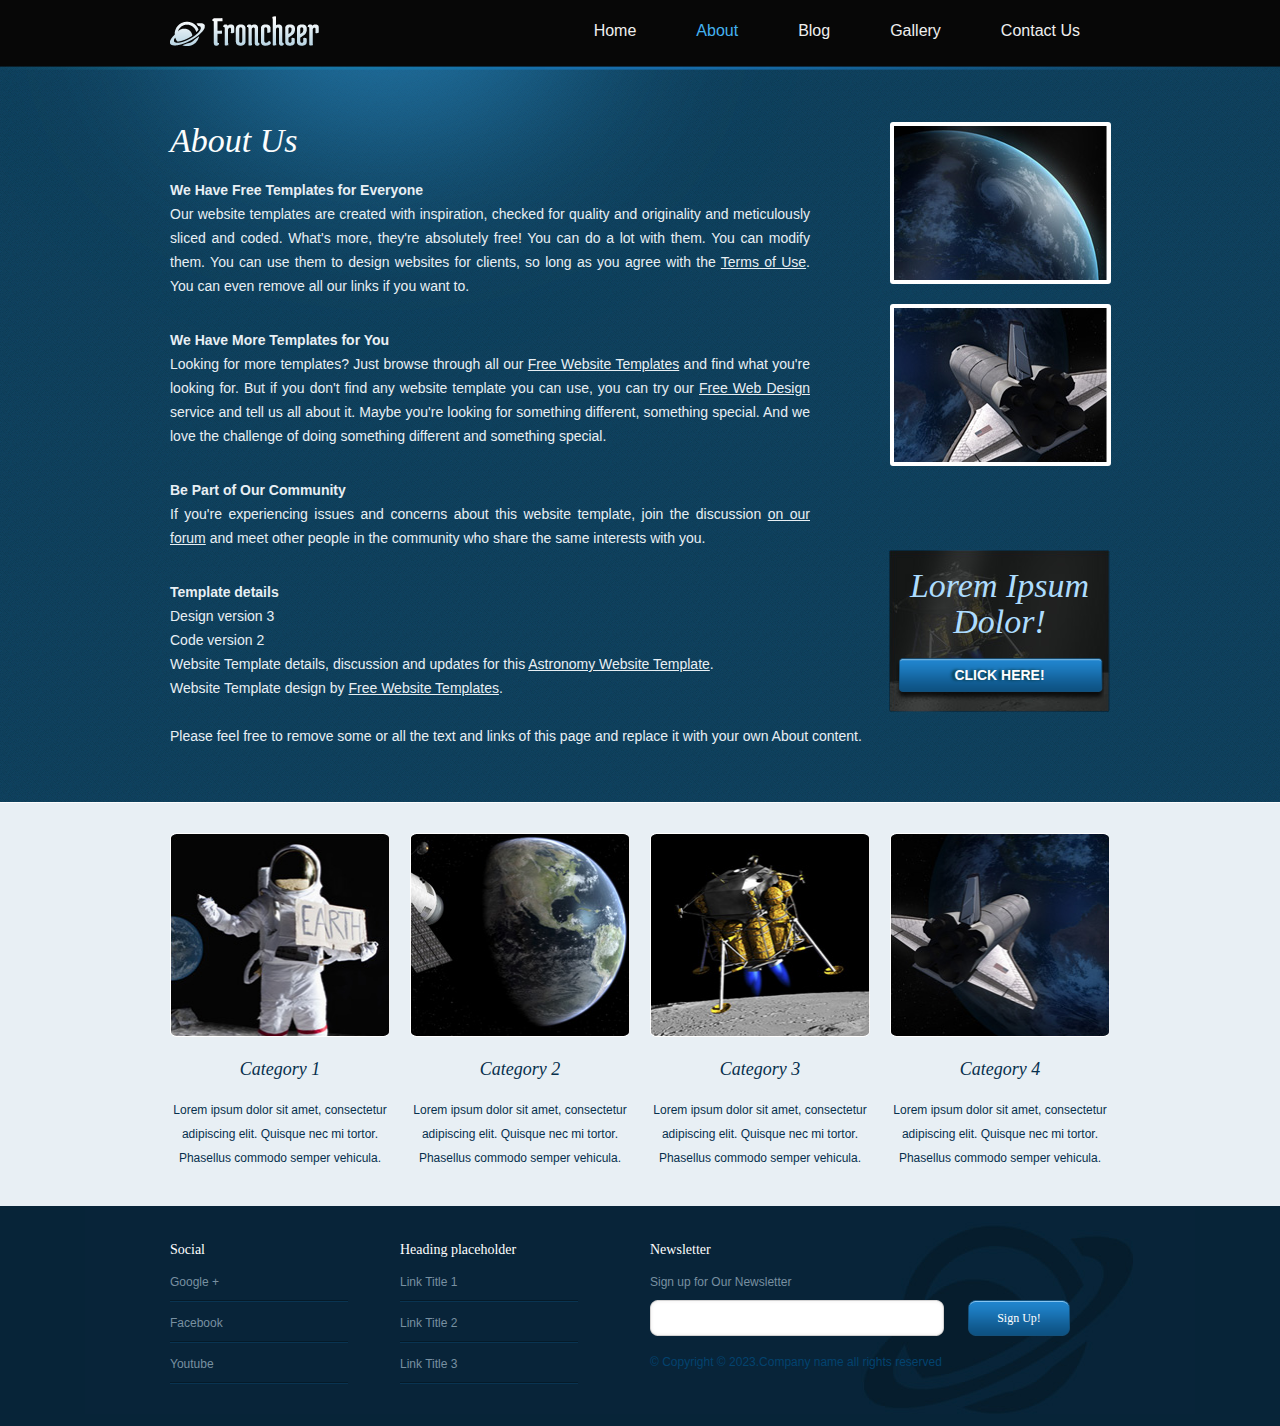
==== about.html @ 270e1ae2 "First Commit" ====
<!DOCTYPE html>
<!-- Website template by freewebsitetemplates.com -->
<html>
<head>
	<meta charset="UTF-8">
	<title>About - Astronomy Website Template</title>
	<link rel="stylesheet" href="css/style.css" type="text/css">
</head>
<body>
	<div id="header">
		<div class="wrapper clearfix">
			<div id="logo">
				<a href="index.html"><img src="images/logo.png" alt="LOGO"></a>
			</div>
			<ul id="navigation">
				<li>
					<a href="index.html">Home</a>
				</li>
				<li class="selected">
					<a href="about.html">About</a>
				</li>
				<li>
					<a href="blog.html">Blog</a>
				</li>
				<li>
					<a href="gallery.html">Gallery</a>
				</li>
				<li>
					<a href="contact.html">Contact Us</a>
				</li>
			</ul>
		</div>
	</div>
	<div id="contents">
		<div class="wrapper clearfix">
			<div id="sidebar">
				<ul>
					<li>
						<a href="blog.html"><img src="images/earth-small.jpg" alt="Img" height="154" width="213"></a>
					</li>
					<li>
						<a href="blog.html"><img src="images/spaceshuttle-closeup.jpg" alt="Img" height="154" width="213"></a>
					</li>
				</ul>
				<div class="click-here">
					<h1>Lorem Ipsum Dolor!</h1>
					<a href="index.html" class="btn1">Click Here!</a>
				</div>
			</div>
			<div class="main">
				<h1>About Us</h1>
				<p>
					<b>We Have Free Templates for Everyone</b> Our website templates are created with inspiration, checked for quality and originality and meticulously sliced and coded. What's more, they're absolutely free! You can do a lot with them. You can modify them. You can use them to design websites for clients, so long as you agree with the <a href="http://www.freewebsitetemplates.com/about/terms/">Terms of Use</a>. You can even remove all our links if you want to.
				</p>
				<p>
					<b>We Have More Templates for You</b> Looking for more templates? Just browse through all our <a href="http://www.freewebsitetemplates.com/">Free Website Templates</a> and find what you're looking for. But if you don't find any website template you can use, you can try our <a href="http://www.freewebsitetemplates.com/freewebdesign/">Free Web Design</a> service and tell us all about it. Maybe you're looking for something different, something special. And we love the challenge of doing something different and something special.
				</p>
				<p>
					<b>Be Part of Our Community</b> If you're experiencing issues and concerns about this website template, join the discussion <a href="http://www.freewebsitetemplates.com/forums/">on our forum</a> and meet other people in the community who share the same interests with you.
				</p>
				<p>
					<b>Template details</b> Design version 3<br> Code version 2<br> Website Template details, discussion and updates for this <a href="http://www.freewebsitetemplates.com/discuss/astronomywebsitetemplate/">Astronomy Website Template</a>.<br> Website Template design by <a href="http://www.freewebsitetemplates.com/">Free Website Templates</a>.<br><br> Please feel free to remove some or all the text and links of this page and replace it with your own About content.
				</p>
			</div>
		</div>
	</div>
	<div id="footer">
		<ul id="featured" class="wrapper clearfix">
			<li>
				<img src="images/astronaut.jpg" alt="Img" height="204" width="220">
				<h3><a href="blog.html">Category 1</a></h3>
				<p>
					Lorem ipsum dolor sit amet, consectetur adipiscing elit. Quisque nec mi tortor. Phasellus commodo semper vehicula.
				</p>
			</li>
			<li>
				<img src="images/earth.jpg" alt="Img" height="204" width="220">
				<h3><a href="blog.html">Category 2</a></h3>
				<p>
					Lorem ipsum dolor sit amet, consectetur adipiscing elit. Quisque nec mi tortor. Phasellus commodo semper vehicula.
				</p>
			</li>
			<li>
				<img src="images/spacecraft-small.jpg" alt="Img" height="204" width="220">
				<h3><a href="blog.html">Category 3</a></h3>
				<p>
					Lorem ipsum dolor sit amet, consectetur adipiscing elit. Quisque nec mi tortor. Phasellus commodo semper vehicula.
				</p>
			</li>
			<li>
				<img src="images/space-shuttle.jpg" alt="Img" height="204" width="220">
				<h3><a href="blog.html">Category 4</a></h3>
				<p>
					Lorem ipsum dolor sit amet, consectetur adipiscing elit. Quisque nec mi tortor. Phasellus commodo semper vehicula.
				</p>
			</li>
		</ul>
		<div class="body">
			<div class="wrapper clearfix">
				<div id="links">
					<div>
						<h4>Social</h4>
						<ul>
							<li>
								<a href="http://freewebsitetemplates.com/go/googleplus/" target="_blank">Google +</a>
							</li>
							<li>
								<a href="http://freewebsitetemplates.com/go/facebook/" target="_blank">Facebook</a>
							</li>
							<li>
								<a href="http://freewebsitetemplates.com/go/youtube/" target="_blank">Youtube</a>
							</li>
						</ul>
					</div>
					<div>
						<h4>Heading placeholder</h4>
						<ul>
							<li>
								<a href="index.html">Link Title 1</a>
							</li>
							<li>
								<a href="index.html">Link Title 2</a>
							</li>
							<li>
								<a href="index.html">Link Title 3</a>
							</li>
						</ul>
					</div>
				</div>
				<div id="newsletter">
					<h4>Newsletter</h4>
					<p>
						Sign up for Our Newsletter
					</p>
					<form action="index.html" method="post">
						<input type="text" value="">
						<input type="submit" value="Sign Up!">
					</form>
				</div>
				<p class="footnote">
					© Copyright © 2023.Company name all rights reserved
				</p>
			</div>
		</div>
	</div>
</body>
</html>
---- css/style.css ----
/* Website template by freewebsitetemplates.com */
@font-face {
	font-family: 'PTSerif-Caption';
	src: url('../fonts/PT_Serif-Caption-Web-Regular.eot');
	src: local('☺'), url('../fonts/PT_Serif-Caption-Web-Regular.woff') format('woff'), url('../fonts/PT_Serif-Caption-Web-Regular.ttf') format('truetype'), url('../fonts/PT_Serif-Caption-Web-Regular.svg') format('svg');
	font-weight: normal;
	font-style: normal;
}
body {
	background: url(../images/bg-body.jpg) repeat left top;
	font-family: Arial, Helvetica, sans-serif;
	min-width: 960px;
	margin: 0;
}
img {
	border: 0;
}
.wrapper {
	width: 960px;
	margin: 0 auto;
}
.clearfix:after {
	clear:both;
	content:"";
	display:block;
	height:1%;
	line-height:0;
	visibility:hidden;
}
/*------------------------------ HEADER ------------------------------*/
.btn1, .btn2, .btn3, #newsletter input {
	background: url(../images/interface.png) no-repeat;
}
.btn1, .btn2, .btn3 {
	color: #fdfdfd;
	display: inline-block;
	font-size: 14px;
	font-weight: bold;
	text-align: center;
	text-decoration: none;
	text-shadow: -3px 0 3px #053131;
	text-transform: uppercase;
}
.btn1 {
	background-position: 0 0;
	height: 34px;
	line-height: 34px;
	width: 202px;
	padding: 0 3px 9px;
}
.btn2 {
	background-position: 0 -53px;
	height: 37px;
	line-height: 37px;
	width: 216px;
	padding: 0 3px 8px;
}
.btn3 {
	background-position: 0 -108px;
	font: 22px/49px Georgia, "Times New Roman", Times, serif;
	height: 49px;
	width: 222px;
}
.btn1:hover {
	background-position: -222px 0;
}
.btn2:hover {
	background-position: -232px -53px;
}
.btn3:hover {
	background-position: -232px -108px;
}
/*------------------------------ HEADER ------------------------------*/
#header {
	background: url(../images/bg-header.png) repeat-x center top;
	height: 50px;
	padding: 16px 0 0;
	text-align: right;
}
/** Logo **/
#logo {
	float: left;
	display: inline-block;
	margin-left: 10px;
}
/** Navigation **/
#navigation {
	display: inline-block;
	height: 30px;
	list-style: none;
	margin: 0 10px;
	padding: 0;
*width: 516px; /** Needed for IE7 **/
}
#navigation li {
	float: left;
	margin: 0 30px;
}
#navigation li:first-child {
	margin-left: 0;
}
#navigation li a {
	color: #efefef;
	line-height: 30px;
	padding: 0;
	text-decoration: none;
}
#navigation li a:hover, #navigation li.selected a {
	color: #44b2f1;
}
/*------------------------------ CONTENTS ------------------------------*/
#contents {
	background: url(../images/bg-content.png) repeat-x center top;
	margin: 0 0 24px;
	padding: 56px 0 0;
}
#contents h1, #featured h3 {
	color: #fbfdfd;
	font: italic 34px Georgia, "Times New Roman", Times, serif;
	font-style: italic;
	margin: 0 0 18px;
}
#contents p {
	color: #e8eff4;
	font-size: 14px;
	line-height: 24px;
	margin: 0;
	padding: 0 0 30px;
	text-align: justify;
}
#contents p a {
	color: #e8eff4;
}
#contents p a:hover {
	color: #0aa3fa;
}
#contents p b {
	display: block;
}
#contents .body {
	width: 940px;
	margin: 0 auto;
	padding: 0 10px;
}
#contents .click-here {
	float: right;
	background: url(../images/spacecraft.jpg) no-repeat center top;
	display: inline-block;
	height: 162px;
	width: 301px;
	margin-left: 20px;
	text-align: center;
}
#contents .click-here h1 {
	color: #addcfe;
	font-style: italic;
	line-height: 36px;
	margin: 18px 0;
}
/** adbox **/
#adbox {
	background: #020a13 url(../images/bg-adbox.jpg) no-repeat center top;
	font-family: Georgia, "Times New Roman", Times, serif;
	min-height: 433px;
	margin: -56px 0 22px;
/** Needed for IE7 **/
*margin: 0;
*position: relative;
*top: -56px;
}
#adbox .wrapper {
	width: 940px;
	padding: 54px 10px 26px;
}
#adbox .info {
	height: 354px;
	width: 330px;
	overflow: hidden;
}
#adbox h1 {
	color: #ffffff;
	font-size: 48px;
	font-style: italic;
	line-height: 50px;
	margin-bottom: 30px;
}
#adbox p {
	color: #176eb0;
	font-size: 14px;
	line-height: 24px;
}
#adbox p a {
	color: #176eb0;
}
#adbox div.highlight {
	background: #171a1a url(../images/adbox-bg-heading.jpg) repeat-x left top;
	min-height: 82px;
	border-color: #000;
	border-style: solid none;
	border-width: 1px;
}
#adbox div.highlight h2 {
	color: #484b4b;
	font-size: 34px;
	line-height: 82px;
	width: 940px;
	margin: 0 auto;
	padding: 0 10px;
	text-shadow: -3px 0 3px #121413;
}
#adbox div.highlight h2 i {
	font-weight: normal;
}
/** main **/
.main {
	padding: 0 10px;
}
/** sidebar **/
#sidebar {
	float: right;
	width: 220px;
	margin: 0 10px 0 80px;
}
#sidebar ul {
	list-style: none;
	margin: 0 0 80px;
	padding: 0;
}
#sidebar > ul li {
	margin: 0 0 16px;
}
#sidebar > ul li img {
	border: 4px solid #fff;
	border-radius: 3px;
}
#sidebar > ul li a:hover {
	filter:alpha(opacity=80);
	opacity:0.8;
}
#sidebar .click-here {
	background: url(../images/spacecraft-dark.jpg) no-repeat center top;
	display: inline-block;
	height: 162px;
	width: 221px;
	margin-left: 20px;
	text-align: center;
}
/** time **/
.time {
	color: #2986bb;
	font-size: 12px;
}
/** list **/
.list {
	list-style: none;
	margin: 0;
	padding: 0;
}
.list li span.time {
	float: right;
	margin-top: 6px;
}
.list li h4 {
	color: #fbfdfd;
	font-size: 16px;
	line-height: 24px;
	margin: 0;
	text-transform: uppercase;
}
.list li {
	padding: 0 0 48px;
}
#contents .list li p {
	padding: 0;
}
.list li a.more {
	float: right;
	color: #34b0fb;
	display: inline-block;
	font-size: 14px;
}
.list li a.more:hover {
	color: #c3e9fe;
}
/** pagination **/
.pagination {
	display: inline-block;
	list-style: none;
	margin: 0;
	padding: 0;
}
.pagination li {
	float: left;
	font: 12px Arial, Helvetica, sans-serif;
	margin: 0 2px;
}
.pagination li a {
	color: #36b4fd;
	padding: 3px;
	text-decoration: none;
}
.pagination li a:hover, #pagination li.selected a {
	color: #95d3f9;
}
/** gallery **/
#gallery #sidebar, #contact #sidebar {
	margin-left: 10px;
}
#gallery .photos {
	margin: 0 0 20px;
}
#gallery .viewer {
	margin: 0 0 18px;
}
#gallery .photos > ul {
	background-color: #072a3e;
	display: inline-block;
	list-style: none;
	margin: 0;
	padding: 12px 15px;
}
#gallery .photos > ul li {
	float: left;
	margin: 0 9px;
	position: relative;
}
#gallery .photos > ul li a:hover span.cover {
	background-color: #e8eff4;
	display: block;
	height: 96px;
	width: 100%;
	opacity: 0.49;
	position: absolute;
	top: 0;
	left: 0;
}
/** Contact **/
#contact form {
	width: 709px;
}
#contact form ul {
	list-style: none;
	margin: 0;
	padding: 0;
}
#contact form ul li {
	display: inline-block;
	width: 100%;
	margin: 0 0 18px;
}
#contact form ul li > label {
	float: right;
	color: #e8eff4;
	display: inline-block;
	font: italic 14px/36px 'PTSerif-Caption';
	width: 230px;
}
#contact form ul li > label.msg {
	margin-bottom: 60px;
	padding-top: 80px;
}
#contact form ul li:hover > label {
	color: #2da6fc;
}
#contact textarea {
	float: left;
	background-color: #fff;
	color: #060606;
	font: 14px/36px Arial, Helvetica, sans-serif;
	height: 367px;
	width: 450px;
	border: 0;
	margin: 0 10px 0 0;
	padding-left: 10px;
	overflow: auto;
}
#contact form ul li div {
	display: inline-block;
	width: 225px;
	margin: 50px 0;
	padding-left: 5px;
}
#contact form ul li div label {
	color: #fcc43d;
	display: inline-block;
	font: 12px Arial, Helvetica, sans-serif;
	font-weight: normal;
}
#contact input[type='text'] {
	background-color: #fff;
	color: #060606;
	font: 14px/36px Arial, Helvetica, sans-serif;
	height: 36px;
	width: 440px;
	border: 0;
	margin-right: 10px;
	padding: 0 10px;
}
#contact input[type='checkbox'] {
	background-position: 0 0;
	height: 13px;
	width: 12px;
	border: 0;
	margin-left: 0;
	margin-right: 10px;
	padding: 0;
}
#contact input[type='submit'] {
	cursor: pointer;
	border: 0;
	margin-top: 3px;
	margin-left: 5px;
}
#contact div.checkbox label {
	cursor: pointer;
}
/*------------------------------ FOOTER ------------------------------*/
#footer {
	background-color: #e8eff4;
	border-top: 1px solid #fdfcfc;
}
#footer .body {
	background: #072438 url(../images/bg-footer.jpg) no-repeat center top;
	min-height: 136px;
	padding: 36px 0;
}
#footer h4 {
	color: #fff;
	font: normal 14px Georgia, "Times New Roman", Times, serif;
	margin: 0 0 12px;
}
#footer p {
	color: #7890a1;
	font-size: 12px;
	line-height: 24px;
	margin: 0;
	padding: 0 0 6px;
}
/** featured **/
#featured {
	display: block;
	list-style: none;
	width: 960px;
	margin: 0 auto;
	padding: 30px 0;
}
#featured li {
	float: left;
	width: 220px;
	margin: 0 10px;
	text-align: center;
}
#featured li h3 {
	color: #07304d;
	font-size: 18px;
	margin: 18px 0;
}
#featured li h3 a {
	color: #07304d;
	text-decoration: none;
}
#featured li h3 a:hover {
	color: #51a9e9;
}
#featured li p {
	color: #07304d;
	font-size: 12px;
	text-align: center;
}
/** links **/
#links {
	float: left;
	width: 460px;
	margin: 0 10px;
}
#links > div {
	float: left;
	width: 230px;
}
#links ul {
	list-style: none;
	width: 178px;
	margin: 0;
	padding: 0;
}
#links ul li {
	background: url(../images/border-footer.png) repeat-x left bottom;
	margin: 0 0 6px;
	padding: 3px 0 8px;
}
#links ul li:first-child {
	padding-top: 0;
}
#links ul li a {
	color: #7890a1;
	font-size: 12px;
	line-height: 24px;
	text-decoration: none;
}
#links ul li a:hover {
	color: #e8eff4;
}
/** newsletter **/
#newsletter {
	float: left;
	width: 460px;
	margin: 0 10px 10px;
}
#newsletter form {
	display: inline-block;
}
#newsletter input {
	float: left;
	font: 12px/36px "Palatino Linotype", "Book Antiqua", Palatino, serif;
	height: 36px;
	border: 0;
	margin: 0;
	padding: 0;
}
#newsletter input[type='text'] {
	background-position: 0 bottom;
	width: 282px;
	margin-right: 24px;
	padding-left: 6px;
	padding-right: 6px
}
#newsletter input[type='submit'] {
	background-position: -304px bottom;
	color: #fff;
	cursor: pointer;
	width: 102px;
}
#newsletter input[type='submit']:hover {
	background-position: right bottom;
}
#footer .footnote {
	float: right;
	display: inline-block;
	color: #03436f;
	width: 460px;
	margin-right: 10px;
}
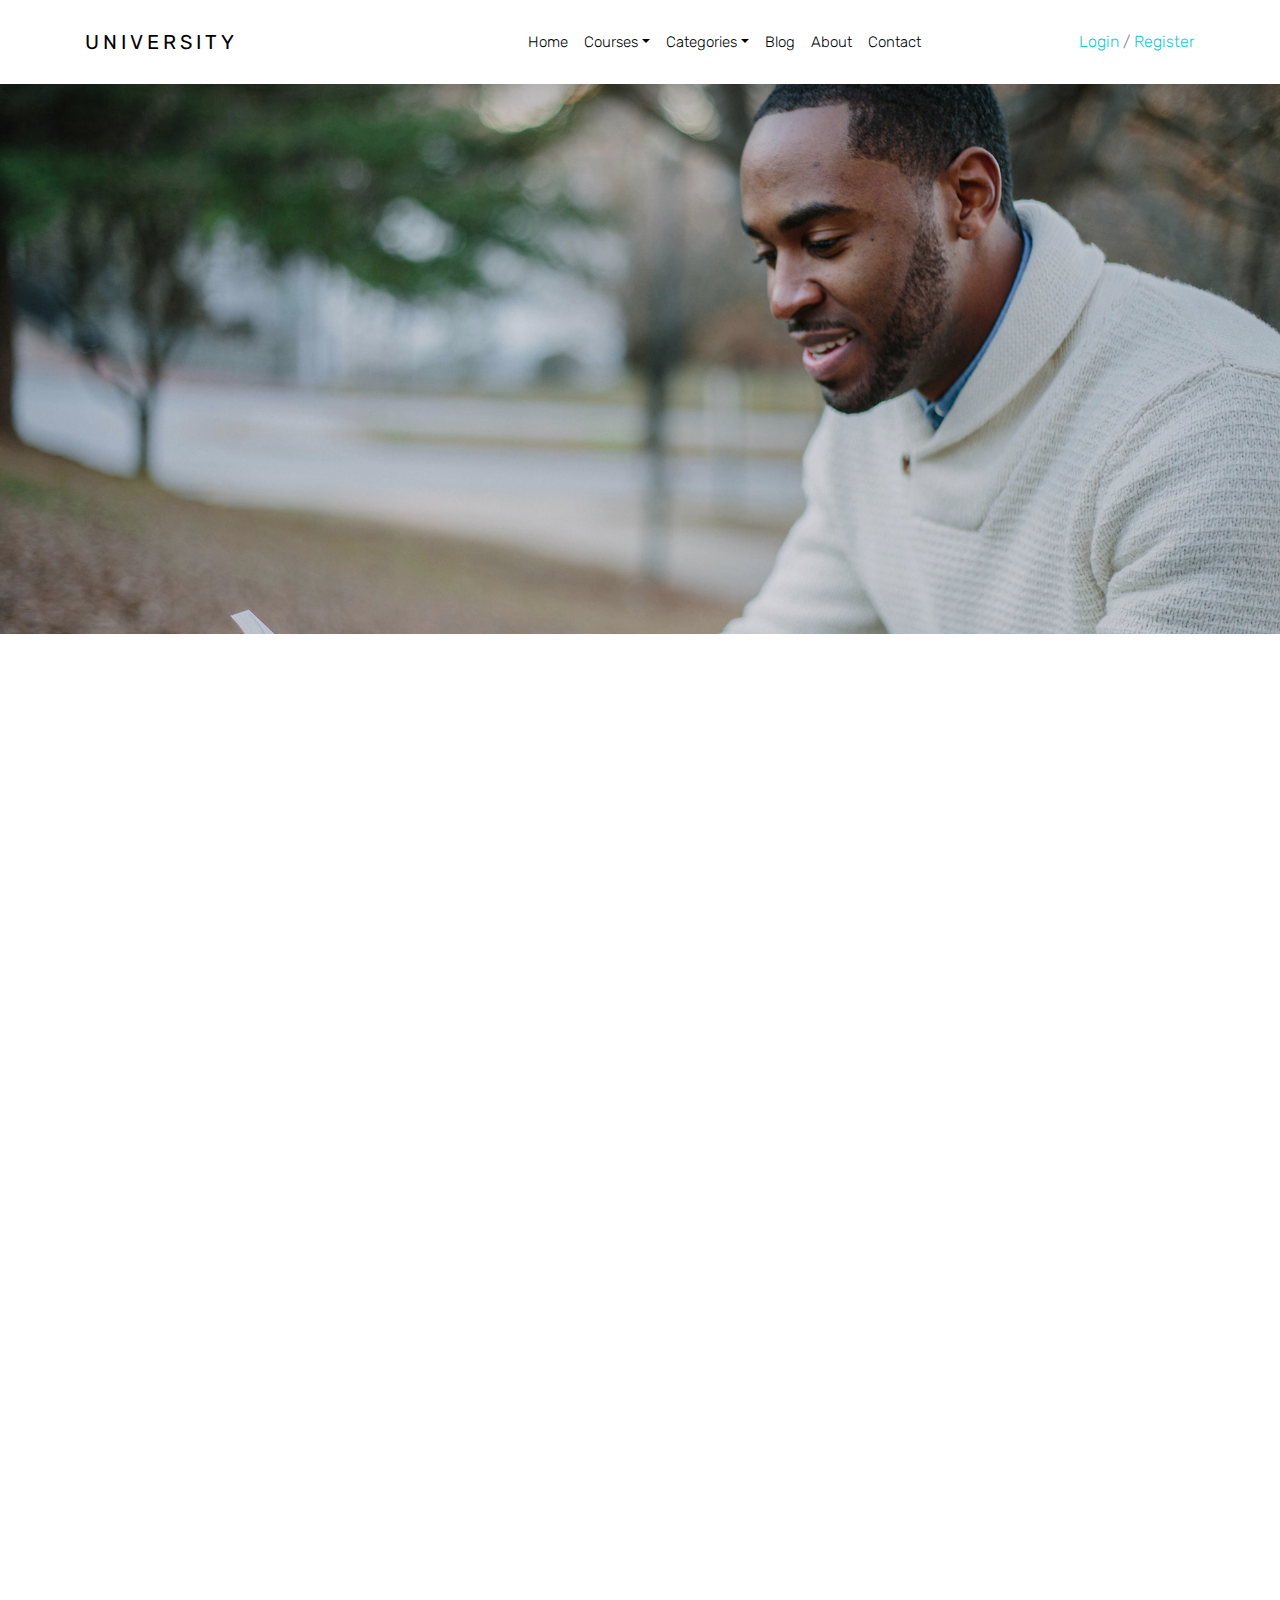
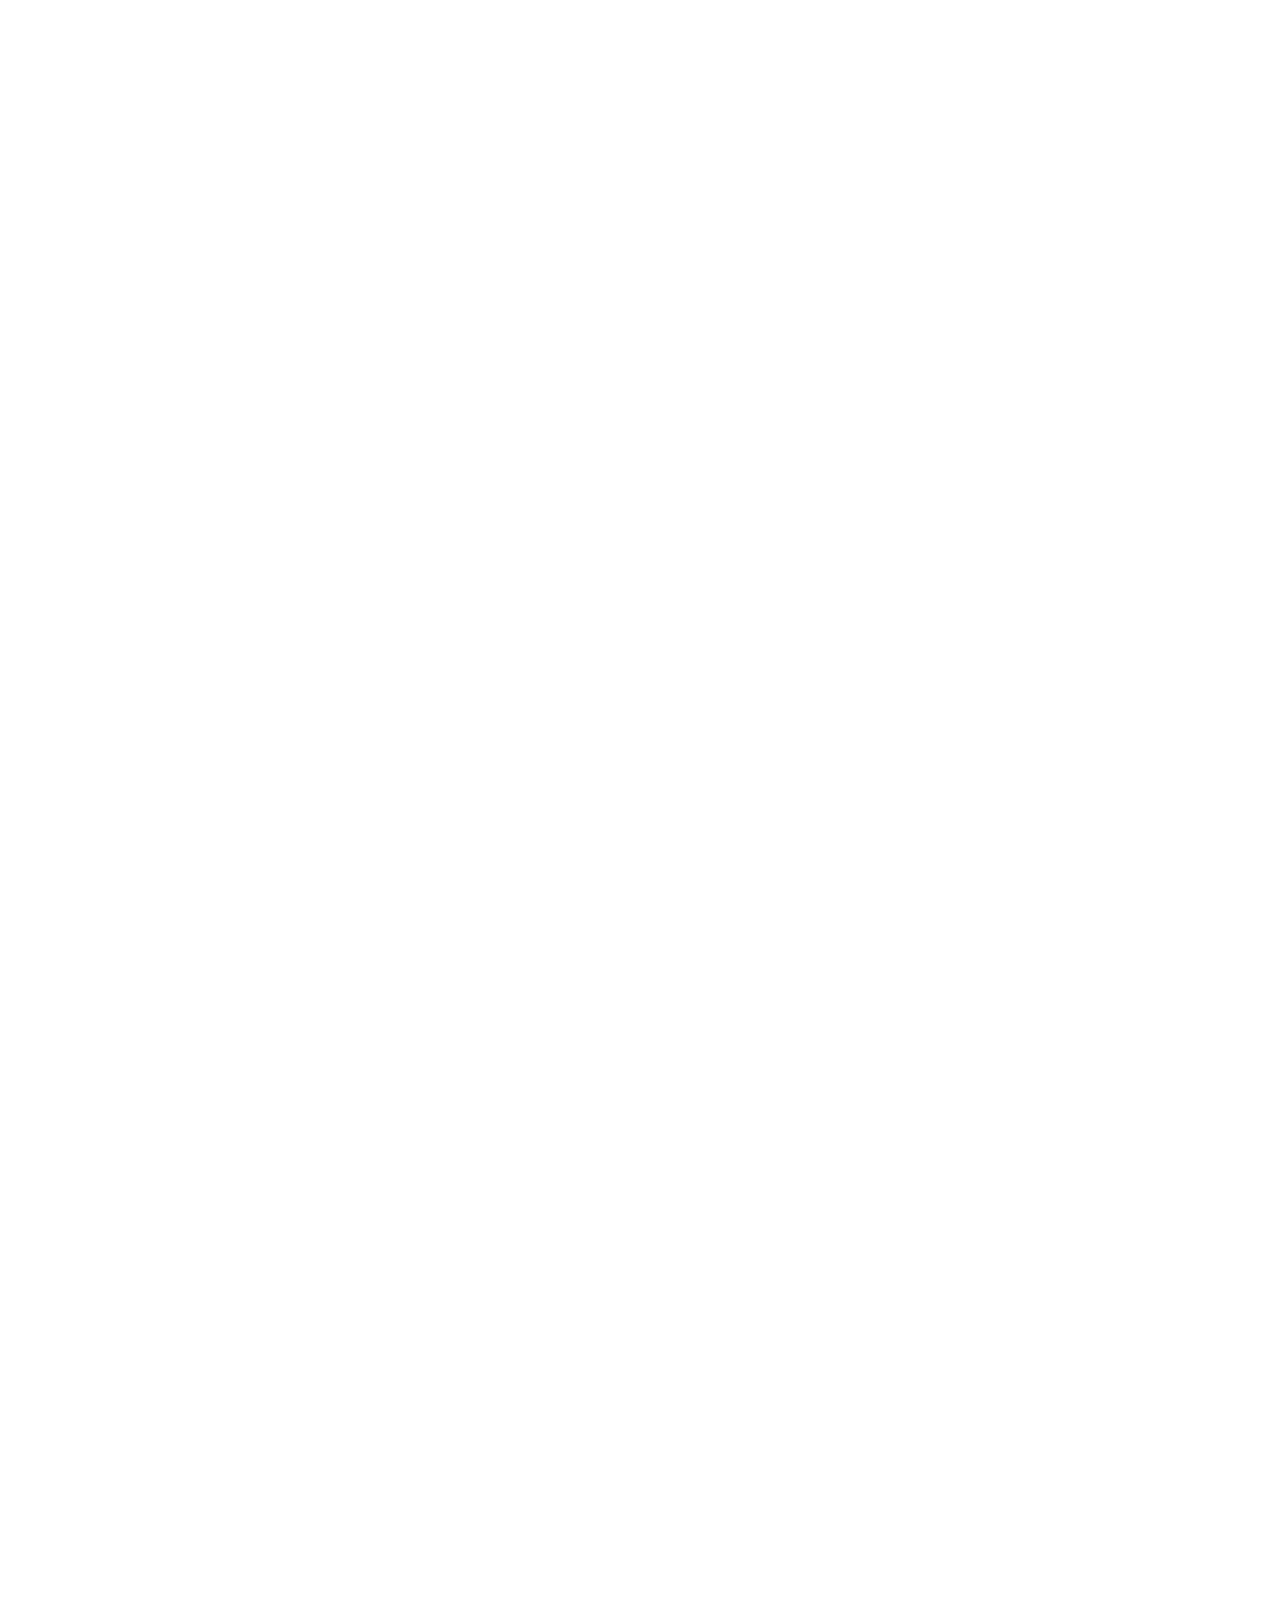
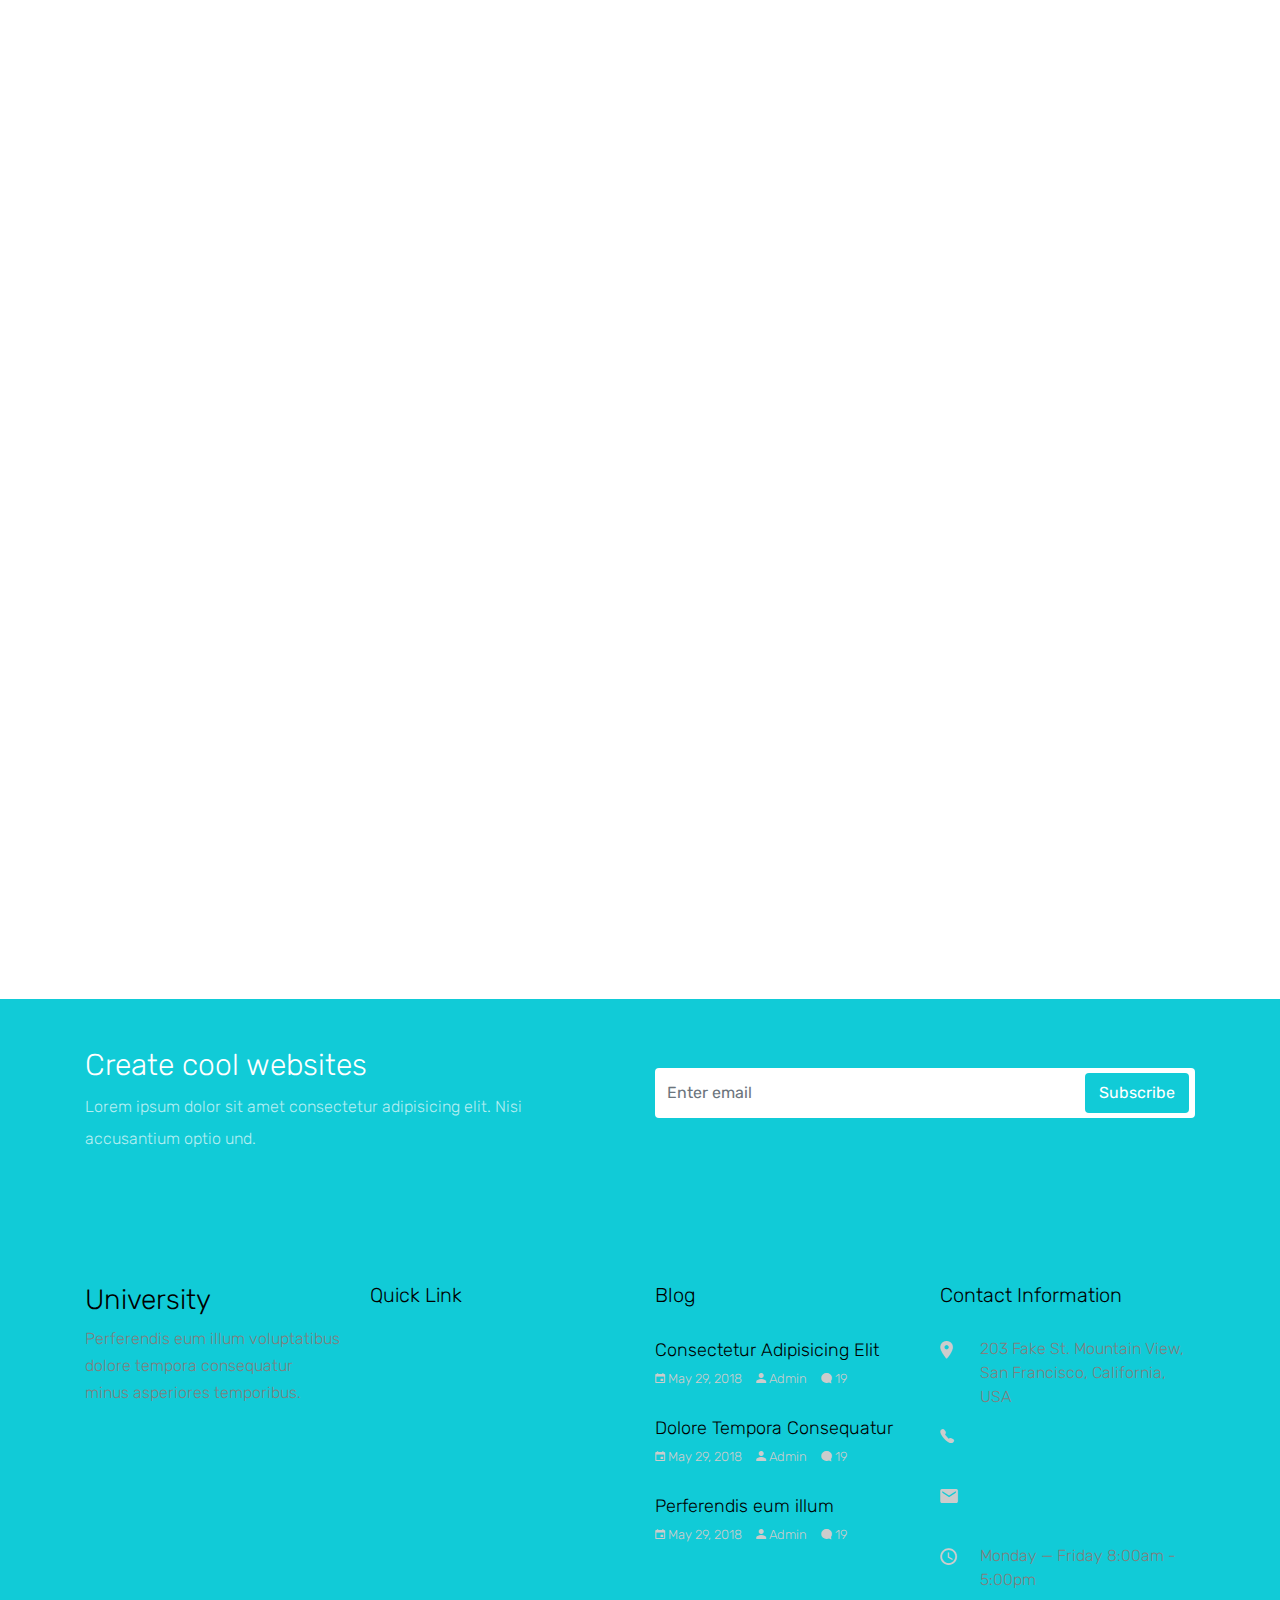
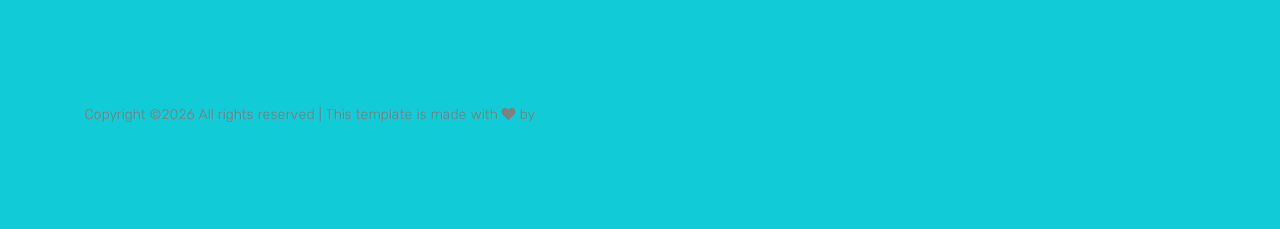
==== commit f205d764: "edited file" ====
--- a/about.html
+++ b/about.html
@@ -1,147 +1,408 @@
-<!DOCTYPE html>
-<!-- Website template by freewebsitetemplates.com -->
-<html>
-<head>
-	<meta charset="UTF-8">
-	<title>About - Astronomy Website Template</title>
-	<link rel="stylesheet" href="css/style.css" type="text/css">
-</head>
-<body>
-	<div id="header">
-		<div class="wrapper clearfix">
-			<div id="logo">
-				<a href="index.html"><img src="images/logo.png" alt="LOGO"></a>
-			</div>
-			<ul id="navigation">
-				<li>
-					<a href="index.html">Home</a>
-				</li>
-				<li class="selected">
-					<a href="about.html">About</a>
-				</li>
-				<li>
-					<a href="blog.html">Blog</a>
-				</li>
-				<li>
-					<a href="gallery.html">Gallery</a>
-				</li>
-				<li>
-					<a href="contact.html">Contact Us</a>
-				</li>
-			</ul>
-		</div>
-	</div>
-	<div id="contents">
-		<div class="wrapper clearfix">
-			<div id="sidebar">
-				<ul>
-					<li>
-						<a href="blog.html"><img src="images/earth-small.jpg" alt="Img" height="154" width="213"></a>
-					</li>
-					<li>
-						<a href="blog.html"><img src="images/spaceshuttle-closeup.jpg" alt="Img" height="154" width="213"></a>
-					</li>
-				</ul>
-				<div class="click-here">
-					<h1>Lorem Ipsum Dolor!</h1>
-					<a href="index.html" class="btn1">Click Here!</a>
-				</div>
-			</div>
-			<div class="main">
-				<h1>About Us</h1>
-				<p>
-					<b>We Have Free Templates for Everyone</b> Our website templates are created with inspiration, checked for quality and originality and meticulously sliced and coded. What's more, they're absolutely free! You can do a lot with them. You can modify them. You can use them to design websites for clients, so long as you agree with the <a href="http://www.freewebsitetemplates.com/about/terms/">Terms of Use</a>. You can even remove all our links if you want to.
-				</p>
-				<p>
-					<b>We Have More Templates for You</b> Looking for more templates? Just browse through all our <a href="http://www.freewebsitetemplates.com/">Free Website Templates</a> and find what you're looking for. But if you don't find any website template you can use, you can try our <a href="http://www.freewebsitetemplates.com/freewebdesign/">Free Web Design</a> service and tell us all about it. Maybe you're looking for something different, something special. And we love the challenge of doing something different and something special.
-				</p>
-				<p>
-					<b>Be Part of Our Community</b> If you're experiencing issues and concerns about this website template, join the discussion <a href="http://www.freewebsitetemplates.com/forums/">on our forum</a> and meet other people in the community who share the same interests with you.
-				</p>
-				<p>
-					<b>Template details</b> Design version 3<br> Code version 2<br> Website Template details, discussion and updates for this <a href="http://www.freewebsitetemplates.com/discuss/astronomywebsitetemplate/">Astronomy Website Template</a>.<br> Website Template design by <a href="http://www.freewebsitetemplates.com/">Free Website Templates</a>.<br><br> Please feel free to remove some or all the text and links of this page and replace it with your own About content.
-				</p>
-			</div>
-		</div>
-	</div>
-	<div id="footer">
-		<ul id="featured" class="wrapper clearfix">
-			<li>
-				<img src="images/astronaut.jpg" alt="Img" height="204" width="220">
-				<h3><a href="blog.html">Category 1</a></h3>
-				<p>
-					Lorem ipsum dolor sit amet, consectetur adipiscing elit. Quisque nec mi tortor. Phasellus commodo semper vehicula.
-				</p>
-			</li>
-			<li>
-				<img src="images/earth.jpg" alt="Img" height="204" width="220">
-				<h3><a href="blog.html">Category 2</a></h3>
-				<p>
-					Lorem ipsum dolor sit amet, consectetur adipiscing elit. Quisque nec mi tortor. Phasellus commodo semper vehicula.
-				</p>
-			</li>
-			<li>
-				<img src="images/spacecraft-small.jpg" alt="Img" height="204" width="220">
-				<h3><a href="blog.html">Category 3</a></h3>
-				<p>
-					Lorem ipsum dolor sit amet, consectetur adipiscing elit. Quisque nec mi tortor. Phasellus commodo semper vehicula.
-				</p>
-			</li>
-			<li>
-				<img src="images/space-shuttle.jpg" alt="Img" height="204" width="220">
-				<h3><a href="blog.html">Category 4</a></h3>
-				<p>
-					Lorem ipsum dolor sit amet, consectetur adipiscing elit. Quisque nec mi tortor. Phasellus commodo semper vehicula.
-				</p>
-			</li>
-		</ul>
-		<div class="body">
-			<div class="wrapper clearfix">
-				<div id="links">
-					<div>
-						<h4>Social</h4>
-						<ul>
-							<li>
-								<a href="http://freewebsitetemplates.com/go/googleplus/" target="_blank">Google +</a>
-							</li>
-							<li>
-								<a href="http://freewebsitetemplates.com/go/facebook/" target="_blank">Facebook</a>
-							</li>
-							<li>
-								<a href="http://freewebsitetemplates.com/go/youtube/" target="_blank">Youtube</a>
-							</li>
-						</ul>
-					</div>
-					<div>
-						<h4>Heading placeholder</h4>
-						<ul>
-							<li>
-								<a href="index.html">Link Title 1</a>
-							</li>
-							<li>
-								<a href="index.html">Link Title 2</a>
-							</li>
-							<li>
-								<a href="index.html">Link Title 3</a>
-							</li>
-						</ul>
-					</div>
-				</div>
-				<div id="newsletter">
-					<h4>Newsletter</h4>
-					<p>
-						Sign up for Our Newsletter
-					</p>
-					<form action="index.html" method="post">
-						<input type="text" value="">
-						<input type="submit" value="Sign Up!">
-					</form>
-				</div>
-				<p class="footnote">
-					© Copyright © 2023.Company name all rights reserved
-				</p>
-			</div>
-		</div>
-	</div>
-</body>
+<!doctype html>
+<html lang="en">
+  <head>
+    <title>Free Education Template by Colorlib</title>
+    <meta charset="utf-8">
+    <meta name="viewport" content="width=device-width, initial-scale=1, shrink-to-fit=no">
+
+    <link href="https://fonts.googleapis.com/css?family=Rubik:300,400,500" rel="stylesheet">
+
+    <link rel="stylesheet" href="css/bootstrap.css">
+    <link rel="stylesheet" href="css/animate.css">
+    <link rel="stylesheet" href="css/owl.carousel.min.css">
+
+    <link rel="stylesheet" href="fonts/ionicons/css/ionicons.min.css">
+    <link rel="stylesheet" href="fonts/fontawesome/css/font-awesome.min.css">
+    <link rel="stylesheet" href="fonts/flaticon/font/flaticon.css">
+
+    <!-- Theme Style -->
+    <link rel="stylesheet" href="css/style.css">
+  </head>
+  <body>
+    
+    <header role="banner">
+     
+      <nav class="navbar navbar-expand-lg navbar-light bg-light">
+        <div class="container">
+          <a class="navbar-brand absolute" href="index.html">University</a>
+          <button class="navbar-toggler" type="button" data-toggle="collapse" data-target="#navbarsExample05" aria-controls="navbarsExample05" aria-expanded="false" aria-label="Toggle navigation">
+            <span class="navbar-toggler-icon"></span>
+          </button>
+
+          <div class="collapse navbar-collapse navbar-light" id="navbarsExample05">
+            <ul class="navbar-nav mx-auto">
+              <li class="nav-item">
+                <a class="nav-link active" href="index.html">Home</a>
+              </li>
+              <li class="nav-item dropdown">
+                <a class="nav-link dropdown-toggle" href="courses.html" id="dropdown04" data-toggle="dropdown" aria-haspopup="true" aria-expanded="false">Courses</a>
+                <div class="dropdown-menu" aria-labelledby="dropdown04">
+                  <a class="dropdown-item" href="courses.html">HTML</a>
+                  <a class="dropdown-item" href="courses.html">WordPress</a>
+                  <a class="dropdown-item" href="courses.html">Laravel</a>
+                  <a class="dropdown-item" href="courses.html">JavaScript</a>
+                  <a class="dropdown-item" href="courses.html">Python</a>
+                </div>
+
+              </li>
+
+              <li class="nav-item dropdown">
+                <a class="nav-link dropdown-toggle" href="#" id="dropdown05" data-toggle="dropdown" aria-haspopup="true" aria-expanded="false">Categories</a>
+                <div class="dropdown-menu" aria-labelledby="dropdown05">
+                  <a class="dropdown-item" href="#">HTML</a>
+                  <a class="dropdown-item" href="#">WordPress</a>
+                  <a class="dropdown-item" href="#">Laravel</a>
+                  <a class="dropdown-item" href="#">JavaScript</a>
+                  <a class="dropdown-item" href="#">Python</a>
+                </div>
+
+              </li>
+              <li class="nav-item">
+                <a class="nav-link" href="blog.html">Blog</a>
+              </li>
+              <li class="nav-item">
+                <a class="nav-link" href="about.html">About</a>
+              </li>
+              <li class="nav-item">
+                <a class="nav-link" href="contact.html">Contact</a>
+              </li>
+            </ul>
+            <ul class="navbar-nav absolute-right">
+              <li>
+                <a href="login.html">Login</a> / <a href="register.html">Register</a>
+              </li>
+            </ul>
+            
+          </div>
+        </div>
+      </nav>
+    </header>
+    <!-- END header -->
+
+    <section class="site-hero site-sm-hero overlay" data-stellar-background-ratio="0.5" style="background-image: url(images/big_image_2.jpg);">
+      <div class="container">
+        <div class="row align-items-center justify-content-center site-hero-sm-inner">
+          <div class="col-md-7 text-center">
+  
+            <div class="mb-5 element-animate">
+              <h1 class="mb-2">About Us</h1>
+              <p class="bcrumb"><a href="index.html">Home</a> <span class="sep ion-android-arrow-dropright px-2"></span>  <span class="current">About Us</span></p>
+            </div>
+            
+          </div>
+        </div>
+      </div>
+    </section>
+    <!-- END section -->
+
+    <section class="site-section element-animate">
+      <div class="container">
+        <div class="row">
+          <div class="col-md-6 order-md-2">
+            <div class="block-16">
+              <figure>
+                <img src="images/img_1.jpg" alt="Image placeholder" class="img-fluid">
+              </figure>
+            </div>
+          </div>
+          <div class="col-md-6 order-md-1">
+
+            <div class="block-15">
+              <div class="heading">
+                <h2>Company History</h2>
+              </div>
+              <div class="text mb-5">
+              <p>Lorem ipsum dolor sit amet consectetur adipisicing elit. A quibusdam nisi eos accusantium eligendi velit deleniti nihil ad deserunt rerum incidunt nulla nemo eius molestiae architecto beatae asperiores doloribus animi.</p>
+              <p>Lorem ipsum dolor sit amet, consectetur adipisicing elit. Quos quaerat aliquid blanditiis eum asperiores obcaecati, id officiis voluptate sint est excepturi quam itaque dicta delectus. Consequuntur, blanditiis maxime? Cupiditate, cum.</p>
+              <p>Porro cupiditate doloremque nihil architecto, id nisi tenetur obcaecati, harum nulla aut ipsam sunt ullam eos, ipsa odit voluptatibus veniam. Amet itaque incidunt cumque tenetur, omnis repellat non dolorem nostrum.</p>
+              
+              </div>
+              
+            </div>
+
+          </div>
+          
+        </div>
+
+      </div>
+    </section>
+    <!-- END section -->
+
+    <section class="site-section pt-3 element-animate">
+      <div class="container">
+        <div class="row justify-content-center mb-5 element-animate">
+          <div class="col-md-7 text-center section-heading">
+            <h2 class="text-primary heading">School Services</h2>
+            <p>Lorem ipsum dolor sit amet consectetur adipisicing elit. Suscipit qui neque sint eveniet tempore sapiente.</p>
+          </div>
+        </div>
+        <div class="row">
+          <div class="col-md-6 col-lg-3">
+            <div class="media block-6 d-block">
+              <div class="icon mb-3"><span class="flaticon-book"></span></div>
+              <div class="media-body">
+                <h3 class="heading">Knowledge is power</h3>
+                <p>Lorem ipsum dolor sit amet consectetur adipisicing elit mess.</p>
+                <p><a href="#" class="more">Read More <span class="ion-arrow-right-c"></span></a></p>
+              </div>
+            </div> 
+          </div>
+          <div class="col-md-6 col-lg-3">
+            <div class="media block-6 d-block">
+              <div class="icon mb-3"><span class="flaticon-student"></span></div>
+              <div class="media-body">
+                <h3 class="heading">Senior High School</h3>
+                <p>Lorem ipsum dolor sit amet consectetur adipisicing elit mess.</p>
+                <p><a href="#" class="more">Read More <span class="ion-arrow-right-c"></span></a></p>
+              </div>
+            </div> 
+          </div>
+          
+          <div class="col-md-6 col-lg-3">
+            <div class="media block-6 d-block">
+              <div class="icon mb-3"><span class="flaticon-diploma"></span></div>
+              <div class="media-body">
+                <h3 class="heading">College of Arts &amp; Sciences</h3>
+                <p>Lorem ipsum dolor sit amet consectetur adipisicing elit mess.</p>
+                <p><a href="#" class="more">Read More <span class="ion-arrow-right-c"></span></a></p>
+              </div>
+            </div> 
+          </div>
+          <div class="col-md-6 col-lg-3">
+            <div class="media block-6 d-block">
+              <div class="icon mb-3"><span class="flaticon-professor"></span></div>
+              <div class="media-body">
+                <h3 class="heading">Unmatched Proffessor</h3>
+                <p>Lorem ipsum dolor sit amet consectetur adipisicing elit mess.</p>
+                <p><a href="#" class="more">Read More <span class="ion-arrow-right-c"></span></a></p>
+              </div>
+            </div> 
+          </div>
+        </div>
+      </div>
+    </section>
+    <!-- END section -->
+
+    <div class="container site-section element-animate">
+      <div class="row justify-content-center mb-5 element-animate">
+          <div class="col-md-7 text-center section-heading">
+            <h2 class="text-primary heading">Why Choose Us</h2>
+            <p>Lorem ipsum dolor sit amet consectetur adipisicing elit. Suscipit qui neque sint eveniet tempore sapiente.</p>
+          </div>
+        </div>
+      <div class="block-3 d-md-flex pt-5">
+        <div class="image" style="background-image: url('images/img_1.jpg'); "></div>
+        <div class="text">
+          <h4 class="subheading">Nice text here</h4>
+          <h2 class="heading">Excellent Teachers</h2>
+          <p>Even the all-powerful Pointing has no control about the blind texts it is an almost unorthographic life One day however a small line of blind text by the name of Lorem Ipsum decided to leave for the far World of Grammar.</p>
+        </div>
+      </div>
+      <div class="block-3 d-md-flex">
+        <div class="image order-2" style="background-image: url('images/img_2.jpg'); "></div>
+        <div class="text order-1">
+          <h4 class="subheading">Nice text here</h4>
+          <h2 class="heading">Outstanding Facilities</h2>
+          <p>Even the all-powerful Pointing has no control about the blind texts it is an almost unorthographic life One day however a small line of blind text by the name of Lorem Ipsum decided to leave for the far World of Grammar.</p>
+        </div>
+      </div>
+      <div class="block-3 d-md-flex">
+        <div class="image" style="background-image: url('images/img_3.jpg'); "></div>
+        <div class="text">
+          <h4 class="subheading">Nice text here</h4>
+          <h2 class="heading">World Class Education</h2>
+          <p>Even the all-powerful Pointing has no control about the blind texts it is an almost unorthographic life One day however a small line of blind text by the name of Lorem Ipsum decided to leave for the far World of Grammar.</p>
+        </div>
+      </div>
+    </div>
+
+
+    <div class="site-section element-animate">
+      <div class="container">
+        <div class="row justify-content-center mb-5">
+            <div class="col-md-7 text-center section-heading">
+              <h2 class="text-primary heading">Frequently Ask Questions</h2>
+              <p>Lorem ipsum dolor sit amet consectetur adipisicing elit. Suscipit qui neque sint eveniet tempore sapiente.</p>
+            </div>
+          </div>
+        <div class="row">
+          <div class="col-md-12">
+            <div class="accordion block-8" id="accordion">
+              <div class="accordion-item">
+                <h3 class="mb-0 heading">
+                  <a class="btn-block" data-toggle="collapse" href="#collapseOne" role="button" aria-expanded="true" aria-controls="collapseOne">What is the name of your company<span class="icon"></span></a>
+                </h3>
+                <div id="collapseOne" class="collapse show" aria-labelledby="headingOne" data-parent="#accordion">
+                  <div class="body-text">
+                    <p>Lorem ipsum dolor sit amet, consectetur adipisicing elit. Consequatur quae cumque perspiciatis aperiam accusantium facilis provident aspernatur nisi optio debitis dolorum, est eum eligendi vero aut ad necessitatibus nulla sit labore doloremque magnam! Ex molestiae, dolor tempora, ad fuga minima enim mollitia consequuntur, necessitatibus praesentium eligendi officia recusandae culpa tempore eaque quasi ullam magnam modi quidem in amet. Quod debitis error placeat, tempore quasi aliquid eaque vel facilis culpa voluptate.</p>
+                  </div>
+                </div>
+              </div> <!-- .accordion-item -->
+              
+              <div class="accordion-item">
+                <h3 class="mb-0 heading">
+                  <a class="btn-block" data-toggle="collapse" href="#collapseTwo" role="button" aria-expanded="false" aria-controls="collapseTwo">How much pay for 3  months?<span class="icon"></span></a>
+                </h3>
+                <div id="collapseTwo" class="collapse" aria-labelledby="headingOne" data-parent="#accordion">
+                  <div class="body-text">
+                    <p>Lorem ipsum dolor sit amet, consectetur adipisicing elit. Vel ad laborum expedita. Nostrum iure atque enim quisquam minima distinctio omnis, consequatur aliquam suscipit, quidem, esse aspernatur! Libero, excepturi animi repellendus porro impedit nihil in doloremque a quaerat enim voluptatum, perspiciatis, quas dignissimos maxime ut cum reiciendis eius dolorum voluptatem aliquam!</p>
+                  </div>
+                </div>
+              </div> <!-- .accordion-item -->
+
+              <div class="accordion-item">
+                <h3 class="mb-0 heading">
+                  <a class="btn-block" data-toggle="collapse" href="#collapseThree" role="button" aria-expanded="false" aria-controls="collapseThree">Do I need to register?  <span class="icon"></span></a>
+                </h3>
+                <div id="collapseThree" class="collapse" aria-labelledby="headingOne" data-parent="#accordion">
+                  <div class="body-text">
+                    <p>Lorem ipsum dolor sit amet, consectetur adipisicing elit. Vel ad laborum expedita. Nostrum iure atque enim quisquam minima distinctio omnis, consequatur aliquam suscipit, quidem, esse aspernatur! Libero, excepturi animi repellendus porro impedit nihil in doloremque a quaerat enim voluptatum, perspiciatis, quas dignissimos maxime ut cum reiciendis eius dolorum voluptatem aliquam!</p>
+                  </div>
+                </div>
+              </div> <!-- .accordion-item -->
+
+              <div class="accordion-item">
+                <h3 class="mb-0 heading">
+                  <a class="btn-block" data-toggle="collapse" href="#collapseFour" role="button" aria-expanded="false" aria-controls="collapseFour">Who should I contact in case of support.<span class="icon"></span></a>
+                </h3>
+                <div id="collapseFour" class="collapse" aria-labelledby="headingOne" data-parent="#accordion">
+                  <div class="body-text">
+                    <p>Lorem ipsum dolor sit amet, consectetur adipisicing elit. Vel ad laborum expedita. Nostrum iure atque enim quisquam minima distinctio omnis, consequatur aliquam suscipit, quidem, esse aspernatur! Libero, excepturi animi repellendus porro impedit nihil in doloremque a quaerat enim voluptatum, perspiciatis, quas dignissimos maxime ut cum reiciendis eius dolorum voluptatem aliquam!</p>
+                  </div>
+                </div>
+              </div> <!-- .accordion-item -->
+
+            </div>
+          </div>
+        </div>
+      </div>
+    </div>
+    
+    <div class="py-5 block-22">
+      <div class="container">
+        <div class="row align-items-center">
+          <div class="col-md-6 mb-4 mb-md-0 pr-md-5">
+            <h2 class="heading">Create cool websites</h2>
+            <p>Lorem ipsum dolor sit amet consectetur adipisicing elit. Nisi accusantium optio und.</p>
+          </div>
+          <div class="col-md-6">
+            <form action="#" class="subscribe">
+              <div class="form-group">
+                <input type="email" class="form-control email" placeholder="Enter email">
+                <input type="submit" class="btn btn-primary submit" value="Subscribe">
+              </div>
+            </form>
+          </div>
+        </div>
+      </div>
+    </div>
+
+    
+  
+    <footer class="site-footer">
+      <div class="container">
+        <div class="row mb-5">
+          <div class="col-md-6 col-lg-3 mb-5 mb-lg-0">
+            <h3>University</h3>
+            <p>Perferendis eum illum voluptatibus dolore tempora consequatur minus asperiores temporibus.</p>
+          </div>
+          <div class="col-md-6 col-lg-3 mb-5 mb-lg-0">
+            <h3 class="heading">Quick Link</h3>
+            <div class="row">
+              <div class="col-md-6">
+                <ul class="list-unstyled">
+                  <li><a href="#">Home</a></li>
+                  <li><a href="#">About Us</a></li>
+                  <li><a href="#">Courses</a></li>
+                  <li><a href="#">Pages</a></li>
+                </ul>
+              </div>
+              <div class="col-md-6">
+                <ul class="list-unstyled">
+                  <li><a href="#">News</a></li>
+                  <li><a href="#">Support</a></li>
+                  <li><a href="#">Contact</a></li>
+                  <li><a href="#">Privacy</a></li>
+                </ul>
+              </div>
+            </div>
+          </div>
+          <div class="col-md-6 col-lg-3 mb-5 mb-lg-0">
+            <h3 class="heading">Blog</h3>
+            <div class="block-21 d-flex mb-4">
+              <div class="text">
+                <h3 class="heading mb-0"><a href="#">Consectetur Adipisicing Elit</a></h3>
+                <div class="meta">
+                  <div><a href="#"><span class="ion-android-calendar"></span> May 29, 2018</a></div>
+                  <div><a href="#"><span class="ion-android-person"></span> Admin</a></div>
+                  <div><a href="#"><span class="ion-chatbubble"></span> 19</a></div>
+                </div>
+              </div>
+            </div>  
+            <div class="block-21 d-flex mb-4">
+              <div class="text">
+                <h3 class="heading mb-0"><a href="#">Dolore Tempora Consequatur</a></h3>
+                <div class="meta">
+                  <div><a href="#"><span class="ion-android-calendar"></span> May 29, 2018</a></div>
+                  <div><a href="#"><span class="ion-android-person"></span> Admin</a></div>
+                  <div><a href="#"><span class="ion-chatbubble"></span> 19</a></div>
+                </div>
+              </div>
+            </div>  
+            <div class="block-21 d-flex mb-4">
+              <div class="text">
+                <h3 class="heading mb-0"><a href="#">Perferendis eum illum</a></h3>
+                <div class="meta">
+                  <div><a href="#"><span class="ion-android-calendar"></span> May 29, 2018</a></div>
+                  <div><a href="#"><span class="ion-android-person"></span> Admin</a></div>
+                  <div><a href="#"><span class="ion-chatbubble"></span> 19</a></div>
+                </div>
+              </div>
+            </div>  
+          </div>
+          <div class="col-md-6 col-lg-3 mb-5 mb-lg-0">
+            <h3 class="heading">Contact Information</h3>
+            <div class="block-23">
+              <ul>
+                <li><span class="icon ion-android-pin"></span><span class="text">203 Fake St. Mountain View, San Francisco, California, USA</span></li>
+                <li><a href="#"><span class="icon ion-ios-telephone"></span><span class="text">+2 392 3929 210</span></a></li>
+                <li><a href="#"><span class="icon ion-android-mail"></span><span class="text">info@yourdomain.com</span></a></li>
+                <li><span class="icon ion-android-time"></span><span class="text">Monday &mdash; Friday 8:00am - 5:00pm</span></li>
+              </ul>
+            </div>
+          </div>
+        </div>
+        <div class="row pt-5">
+          <div class="col-md-12 text-center copyright">
+            
+            <p class="float-md-left"><!-- Link back to Colorlib can't be removed. Template is licensed under CC BY 3.0. -->
+Copyright &copy;<script>document.write(new Date().getFullYear());</script> All rights reserved | This template is made with <i class="fa fa-heart" aria-hidden="true"></i> by <a href="https://colorlib.com" target="_blank" class="text-primary">Colorlib</a>
+<!-- Link back to Colorlib can't be removed. Template is licensed under CC BY 3.0. --></p>
+            <p class="float-md-right">
+              <a href="#" class="fa fa-facebook p-2"></a>
+              <a href="#" class="fa fa-twitter p-2"></a>
+              <a href="#" class="fa fa-linkedin p-2"></a>
+              <a href="#" class="fa fa-instagram p-2"></a>
+
+            </p>
+          </div>
+        </div>
+      </div>
+    </footer>
+    <!-- END footer -->
+    
+    <!-- loader -->
+    <div id="loader" class="show fullscreen"><svg class="circular" width="48px" height="48px"><circle class="path-bg" cx="24" cy="24" r="22" fill="none" stroke-width="4" stroke="#eeeeee"/><circle class="path" cx="24" cy="24" r="22" fill="none" stroke-width="4" stroke-miterlimit="10" stroke="#f4b214"/></svg></div>
+
+    <script src="js/jquery-3.2.1.min.js"></script>
+    <script src="js/jquery-migrate-3.0.0.js"></script>
+    <script src="js/popper.min.js"></script>
+    <script src="js/bootstrap.min.js"></script>
+    <script src="js/owl.carousel.min.js"></script>
+    <script src="js/jquery.waypoints.min.js"></script>
+    <script src="js/jquery.stellar.min.js"></script>
+    <script src="js/jquery.animateNumber.min.js"></script>
+
+    <script src="js/main.js"></script>
+  </body>
 </html>--- a/fonts/flaticon/font/flaticon.css
+++ b/fonts/flaticon/font/flaticon.css
@@ -0,0 +1,45 @@
+	/*
+  	Flaticon icon font: Flaticon
+  	Creation date: 28/05/2018 11:11
+  	*/
+
+@font-face {
+  font-family: "Flaticon";
+  src: url("./Flaticon.eot");
+  src: url("./Flaticon.eot?#iefix") format("embedded-opentype"),
+       url("./Flaticon.woff") format("woff"),
+       url("./Flaticon.ttf") format("truetype"),
+       url("./Flaticon.svg#Flaticon") format("svg");
+  font-weight: normal;
+  font-style: normal;
+}
+
+@media screen and (-webkit-min-device-pixel-ratio:0) {
+  @font-face {
+    font-family: "Flaticon";
+    src: url("./Flaticon.svg#Flaticon") format("svg");
+  }
+}
+
+[class^="flaticon-"]:before, [class*=" flaticon-"]:before,
+[class^="flaticon-"]:after, [class*=" flaticon-"]:after {   
+  font-family: Flaticon;
+        font-style: normal;
+  font-weight: normal;
+  font-variant: normal;
+  text-transform: none;
+  line-height: 1;
+
+  /* Better Font Rendering =========== */
+  -webkit-font-smoothing: antialiased;
+  -moz-osx-font-smoothing: grayscale;
+}
+
+.flaticon-book:before { content: "\f100"; }
+.flaticon-books:before { content: "\f101"; }
+.flaticon-professor:before { content: "\f102"; }
+.flaticon-student:before { content: "\f103"; }
+.flaticon-diploma:before { content: "\f104"; }
+.flaticon-open-book:before { content: "\f105"; }
+.flaticon-university:before { content: "\f106"; }
+.flaticon-mortarboard:before { content: "\f107"; }--- a/css/style.css
+++ b/css/style.css
@@ -1,542 +1,2153 @@
-/* Website template by freewebsitetemplates.com */
-@font-face {
-	font-family: 'PTSerif-Caption';
-	src: url('../fonts/PT_Serif-Caption-Web-Regular.eot');
-	src: local('☺'), url('../fonts/PT_Serif-Caption-Web-Regular.woff') format('woff'), url('../fonts/PT_Serif-Caption-Web-Regular.ttf') format('truetype'), url('../fonts/PT_Serif-Caption-Web-Regular.svg') format('svg');
-	font-weight: normal;
-	font-style: normal;
-}
 body {
-	background: url(../images/bg-body.jpg) repeat left top;
-	font-family: Arial, Helvetica, sans-serif;
-	min-width: 960px;
-	margin: 0;
-}
-img {
-	border: 0;
-}
-.wrapper {
-	width: 960px;
-	margin: 0 auto;
-}
-.clearfix:after {
-	clear:both;
-	content:"";
-	display:block;
-	height:1%;
-	line-height:0;
-	visibility:hidden;
-}
-/*------------------------------ HEADER ------------------------------*/
-.btn1, .btn2, .btn3, #newsletter input {
-	background: url(../images/interface.png) no-repeat;
-}
-.btn1, .btn2, .btn3 {
-	color: #fdfdfd;
-	display: inline-block;
-	font-size: 14px;
-	font-weight: bold;
-	text-align: center;
-	text-decoration: none;
-	text-shadow: -3px 0 3px #053131;
-	text-transform: uppercase;
-}
-.btn1 {
-	background-position: 0 0;
-	height: 34px;
-	line-height: 34px;
-	width: 202px;
-	padding: 0 3px 9px;
-}
-.btn2 {
-	background-position: 0 -53px;
-	height: 37px;
-	line-height: 37px;
-	width: 216px;
-	padding: 0 3px 8px;
-}
-.btn3 {
-	background-position: 0 -108px;
-	font: 22px/49px Georgia, "Times New Roman", Times, serif;
-	height: 49px;
-	width: 222px;
-}
-.btn1:hover {
-	background-position: -222px 0;
-}
-.btn2:hover {
-	background-position: -232px -53px;
-}
-.btn3:hover {
-	background-position: -232px -108px;
-}
-/*------------------------------ HEADER ------------------------------*/
-#header {
-	background: url(../images/bg-header.png) repeat-x center top;
-	height: 50px;
-	padding: 16px 0 0;
-	text-align: right;
-}
-/** Logo **/
-#logo {
-	float: left;
-	display: inline-block;
-	margin-left: 10px;
-}
-/** Navigation **/
-#navigation {
-	display: inline-block;
-	height: 30px;
-	list-style: none;
-	margin: 0 10px;
-	padding: 0;
-*width: 516px; /** Needed for IE7 **/
-}
-#navigation li {
-	float: left;
-	margin: 0 30px;
-}
-#navigation li:first-child {
-	margin-left: 0;
-}
-#navigation li a {
-	color: #efefef;
-	line-height: 30px;
-	padding: 0;
-	text-decoration: none;
-}
-#navigation li a:hover, #navigation li.selected a {
-	color: #44b2f1;
-}
-/*------------------------------ CONTENTS ------------------------------*/
-#contents {
-	background: url(../images/bg-content.png) repeat-x center top;
-	margin: 0 0 24px;
-	padding: 56px 0 0;
-}
-#contents h1, #featured h3 {
-	color: #fbfdfd;
-	font: italic 34px Georgia, "Times New Roman", Times, serif;
-	font-style: italic;
-	margin: 0 0 18px;
-}
-#contents p {
-	color: #e8eff4;
-	font-size: 14px;
-	line-height: 24px;
-	margin: 0;
-	padding: 0 0 30px;
-	text-align: justify;
-}
-#contents p a {
-	color: #e8eff4;
-}
-#contents p a:hover {
-	color: #0aa3fa;
-}
-#contents p b {
-	display: block;
-}
-#contents .body {
-	width: 940px;
-	margin: 0 auto;
-	padding: 0 10px;
-}
-#contents .click-here {
-	float: right;
-	background: url(../images/spacecraft.jpg) no-repeat center top;
-	display: inline-block;
-	height: 162px;
-	width: 301px;
-	margin-left: 20px;
-	text-align: center;
-}
-#contents .click-here h1 {
-	color: #addcfe;
-	font-style: italic;
-	line-height: 36px;
-	margin: 18px 0;
-}
-/** adbox **/
-#adbox {
-	background: #020a13 url(../images/bg-adbox.jpg) no-repeat center top;
-	font-family: Georgia, "Times New Roman", Times, serif;
-	min-height: 433px;
-	margin: -56px 0 22px;
-/** Needed for IE7 **/
-*margin: 0;
-*position: relative;
-*top: -56px;
-}
-#adbox .wrapper {
-	width: 940px;
-	padding: 54px 10px 26px;
-}
-#adbox .info {
-	height: 354px;
-	width: 330px;
-	overflow: hidden;
-}
-#adbox h1 {
-	color: #ffffff;
-	font-size: 48px;
-	font-style: italic;
-	line-height: 50px;
-	margin-bottom: 30px;
-}
-#adbox p {
-	color: #176eb0;
-	font-size: 14px;
-	line-height: 24px;
-}
-#adbox p a {
-	color: #176eb0;
-}
-#adbox div.highlight {
-	background: #171a1a url(../images/adbox-bg-heading.jpg) repeat-x left top;
-	min-height: 82px;
-	border-color: #000;
-	border-style: solid none;
-	border-width: 1px;
-}
-#adbox div.highlight h2 {
-	color: #484b4b;
-	font-size: 34px;
-	line-height: 82px;
-	width: 940px;
-	margin: 0 auto;
-	padding: 0 10px;
-	text-shadow: -3px 0 3px #121413;
-}
-#adbox div.highlight h2 i {
-	font-weight: normal;
-}
-/** main **/
-.main {
-	padding: 0 10px;
-}
-/** sidebar **/
-#sidebar {
-	float: right;
-	width: 220px;
-	margin: 0 10px 0 80px;
-}
-#sidebar ul {
-	list-style: none;
-	margin: 0 0 80px;
-	padding: 0;
-}
-#sidebar > ul li {
-	margin: 0 0 16px;
-}
-#sidebar > ul li img {
-	border: 4px solid #fff;
-	border-radius: 3px;
-}
-#sidebar > ul li a:hover {
-	filter:alpha(opacity=80);
-	opacity:0.8;
-}
-#sidebar .click-here {
-	background: url(../images/spacecraft-dark.jpg) no-repeat center top;
-	display: inline-block;
-	height: 162px;
-	width: 221px;
-	margin-left: 20px;
-	text-align: center;
-}
-/** time **/
-.time {
-	color: #2986bb;
-	font-size: 12px;
-}
-/** list **/
-.list {
-	list-style: none;
-	margin: 0;
-	padding: 0;
-}
-.list li span.time {
-	float: right;
-	margin-top: 6px;
-}
-.list li h4 {
-	color: #fbfdfd;
-	font-size: 16px;
-	line-height: 24px;
-	margin: 0;
-	text-transform: uppercase;
-}
-.list li {
-	padding: 0 0 48px;
-}
-#contents .list li p {
-	padding: 0;
-}
-.list li a.more {
-	float: right;
-	color: #34b0fb;
-	display: inline-block;
-	font-size: 14px;
-}
-.list li a.more:hover {
-	color: #c3e9fe;
-}
-/** pagination **/
-.pagination {
-	display: inline-block;
-	list-style: none;
-	margin: 0;
-	padding: 0;
-}
-.pagination li {
-	float: left;
-	font: 12px Arial, Helvetica, sans-serif;
-	margin: 0 2px;
-}
-.pagination li a {
-	color: #36b4fd;
-	padding: 3px;
-	text-decoration: none;
-}
-.pagination li a:hover, #pagination li.selected a {
-	color: #95d3f9;
-}
-/** gallery **/
-#gallery #sidebar, #contact #sidebar {
-	margin-left: 10px;
-}
-#gallery .photos {
-	margin: 0 0 20px;
-}
-#gallery .viewer {
-	margin: 0 0 18px;
-}
-#gallery .photos > ul {
-	background-color: #072a3e;
-	display: inline-block;
-	list-style: none;
-	margin: 0;
-	padding: 12px 15px;
-}
-#gallery .photos > ul li {
-	float: left;
-	margin: 0 9px;
-	position: relative;
-}
-#gallery .photos > ul li a:hover span.cover {
-	background-color: #e8eff4;
-	display: block;
-	height: 96px;
-	width: 100%;
-	opacity: 0.49;
-	position: absolute;
-	top: 0;
-	left: 0;
-}
-/** Contact **/
-#contact form {
-	width: 709px;
-}
-#contact form ul {
-	list-style: none;
-	margin: 0;
-	padding: 0;
-}
-#contact form ul li {
-	display: inline-block;
-	width: 100%;
-	margin: 0 0 18px;
-}
-#contact form ul li > label {
-	float: right;
-	color: #e8eff4;
-	display: inline-block;
-	font: italic 14px/36px 'PTSerif-Caption';
-	width: 230px;
-}
-#contact form ul li > label.msg {
-	margin-bottom: 60px;
-	padding-top: 80px;
-}
-#contact form ul li:hover > label {
-	color: #2da6fc;
-}
-#contact textarea {
-	float: left;
-	background-color: #fff;
-	color: #060606;
-	font: 14px/36px Arial, Helvetica, sans-serif;
-	height: 367px;
-	width: 450px;
-	border: 0;
-	margin: 0 10px 0 0;
-	padding-left: 10px;
-	overflow: auto;
-}
-#contact form ul li div {
-	display: inline-block;
-	width: 225px;
-	margin: 50px 0;
-	padding-left: 5px;
-}
-#contact form ul li div label {
-	color: #fcc43d;
-	display: inline-block;
-	font: 12px Arial, Helvetica, sans-serif;
-	font-weight: normal;
-}
-#contact input[type='text'] {
-	background-color: #fff;
-	color: #060606;
-	font: 14px/36px Arial, Helvetica, sans-serif;
-	height: 36px;
-	width: 440px;
-	border: 0;
-	margin-right: 10px;
-	padding: 0 10px;
-}
-#contact input[type='checkbox'] {
-	background-position: 0 0;
-	height: 13px;
-	width: 12px;
-	border: 0;
-	margin-left: 0;
-	margin-right: 10px;
-	padding: 0;
-}
-#contact input[type='submit'] {
-	cursor: pointer;
-	border: 0;
-	margin-top: 3px;
-	margin-left: 5px;
-}
-#contact div.checkbox label {
-	cursor: pointer;
-}
-/*------------------------------ FOOTER ------------------------------*/
-#footer {
-	background-color: #e8eff4;
-	border-top: 1px solid #fdfcfc;
-}
-#footer .body {
-	background: #072438 url(../images/bg-footer.jpg) no-repeat center top;
-	min-height: 136px;
-	padding: 36px 0;
-}
-#footer h4 {
-	color: #fff;
-	font: normal 14px Georgia, "Times New Roman", Times, serif;
-	margin: 0 0 12px;
-}
-#footer p {
-	color: #7890a1;
-	font-size: 12px;
-	line-height: 24px;
-	margin: 0;
-	padding: 0 0 6px;
-}
-/** featured **/
-#featured {
-	display: block;
-	list-style: none;
-	width: 960px;
-	margin: 0 auto;
-	padding: 30px 0;
-}
-#featured li {
-	float: left;
-	width: 220px;
-	margin: 0 10px;
-	text-align: center;
-}
-#featured li h3 {
-	color: #07304d;
-	font-size: 18px;
-	margin: 18px 0;
-}
-#featured li h3 a {
-	color: #07304d;
-	text-decoration: none;
-}
-#featured li h3 a:hover {
-	color: #51a9e9;
-}
-#featured li p {
-	color: #07304d;
-	font-size: 12px;
-	text-align: center;
-}
-/** links **/
-#links {
-	float: left;
-	width: 460px;
-	margin: 0 10px;
-}
-#links > div {
-	float: left;
-	width: 230px;
-}
-#links ul {
-	list-style: non